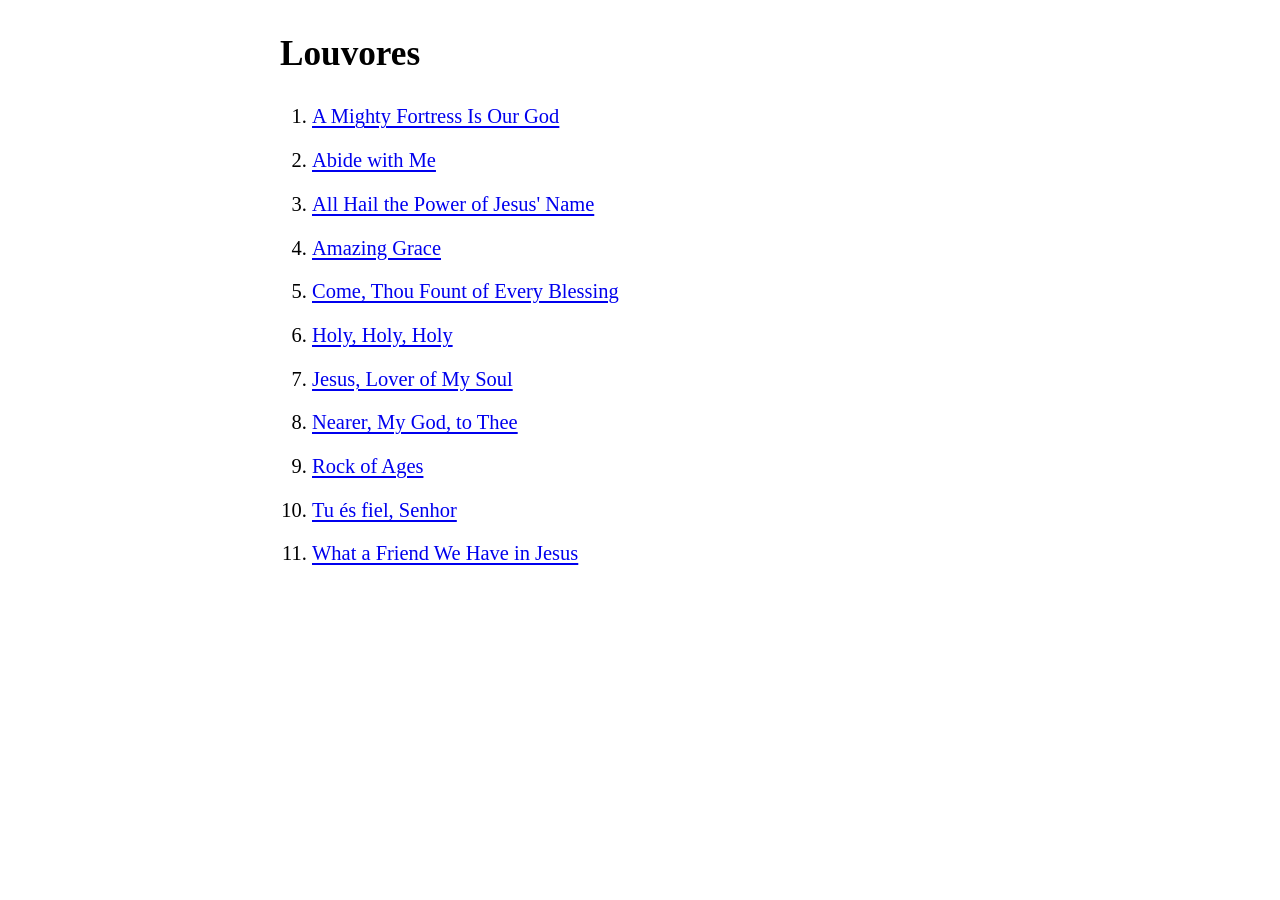
==== index.html @ 3df027c6 "initial upload" ====
<!doctype html>
<html lang="pt-BR">
<head>
<meta charset="utf-8">
<meta name="viewport" content="width=device-width, initial-scale=1">
<title>Louvores</title>
<style>
:root {
  --text: #000;
  --link: #0000EE;
  --bg: #fff;
}
* { box-sizing: border-box; }
body {
  margin: 0;
  background: var(--bg);
  color: var(--text);
  font-family: Georgia, "Times New Roman", serif;
}
main {
  max-width: 760px;
  margin: 0 auto;
  padding: 34px 20px 56px;
}
h1 {
  font-size: 2.2rem;
  line-height: 1.15;
  margin: 0 0 28px;
}
ol {
  padding-left: 2rem;
}
li {
  margin: 0 0 14px;
  font-size: 1.28rem;
  line-height: 1.45;
}
.index-link {
  color: var(--link);
  text-decoration: underline;
  text-underline-offset: 3px;
}
.index-button {
  display: inline-block;
  margin: 0 0 28px;
  padding: 14px 22px;
  border: 2px solid #000;
  border-radius: 8px;
  color: #fff;
  text-decoration: none;
  font-family: Arial, Helvetica, sans-serif;
  font-size: 1.08rem;
  font-weight: 700;
  line-height: 1;
  background: #000;
}
.index-button:hover,
.index-button:focus {
  background: #222;
}
.hymn-number {
  font-family: Arial, Helvetica, sans-serif;
  font-size: 1rem;
  margin: -14px 0 22px;
}
.letter {
  font-size: 1.28rem;
  line-height: 1.62;
  white-space: pre-wrap;
}
.message {
  font-family: Arial, Helvetica, sans-serif;
  font-size: 1rem;
}
@media (max-width: 600px) {
  main { padding: 26px 18px 48px; }
  h1 { font-size: 1.9rem; }
  li, .letter { font-size: 1.16rem; }
}
</style>
</head>
<body>
<main>
  <h1>Louvores</h1>
  <ol id="lista-hinos"></ol>
  <p id="mensagem" class="message"></p>
</main>

<script>
async function carregarIndice() {
  const lista = document.getElementById('lista-hinos');
  const mensagem = document.getElementById('mensagem');

  try {
    const resposta = await fetch('hinos.json', { cache: 'no-store' });
    if (!resposta.ok) throw new Error('Não foi possível carregar hinos.json');

    const hinos = await resposta.json();

    hinos
      .slice()
      .sort((a, b) => a.titulo.localeCompare(b.titulo, 'pt-BR', { sensitivity: 'base' }))
      .forEach(hino => {
        const li = document.createElement('li');
        const link = document.createElement('a');
        link.className = 'index-link';
        link.href = `hino.html?id=${encodeURIComponent(hino.id)}`;
        link.textContent = hino.titulo;
        li.appendChild(link);
        lista.appendChild(li);
      });
  } catch (erro) {
    mensagem.textContent = 'Não foi possível carregar o índice de hinos.';
    console.error(erro);
  }
}

carregarIndice();
</script>
</body>
</html>
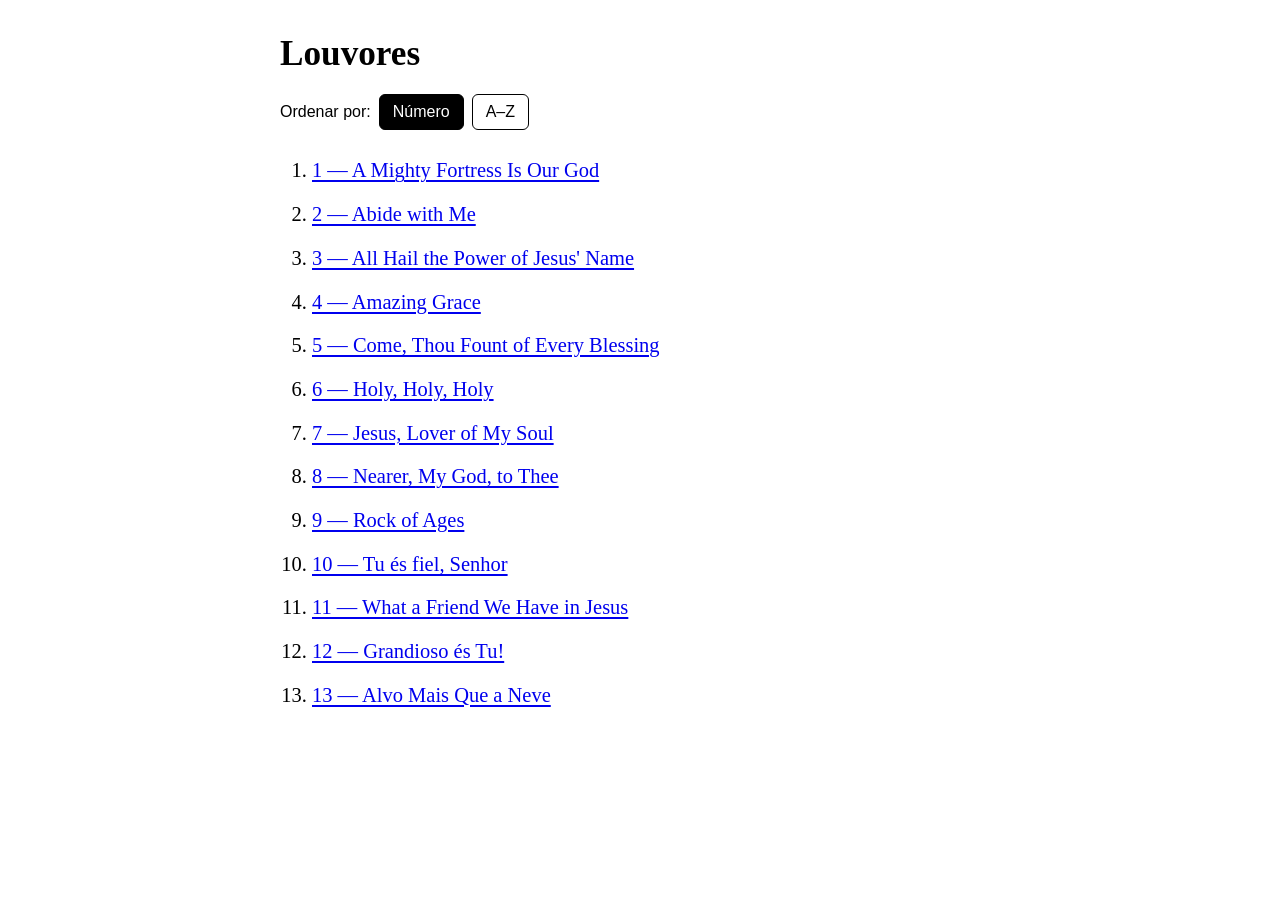
==== commit 864c5d7b: "Add files via upload" ====
--- a/index.html
+++ b/index.html
@@ -72,6 +72,29 @@
   font-family: Arial, Helvetica, sans-serif;
   font-size: 1rem;
 }
+
+.ordenacao {
+  display: flex;
+  align-items: center;
+  gap: 8px;
+  margin: -8px 0 26px;
+  font-family: Arial, Helvetica, sans-serif;
+  font-size: 1rem;
+}
+.ordenacao button {
+  padding: 8px 13px;
+  border: 1px solid #000;
+  border-radius: 6px;
+  background: #fff;
+  color: #000;
+  font: inherit;
+  cursor: pointer;
+}
+.ordenacao button.ativo {
+  background: #000;
+  color: #fff;
+}
+
 @media (max-width: 600px) {
   main { padding: 26px 18px 48px; }
   h1 { font-size: 1.9rem; }
@@ -82,39 +105,72 @@
 <body>
 <main>
   <h1>Louvores</h1>
+
+  <div class="ordenacao">
+    <span>Ordenar por:</span>
+    <button id="btnNumero" type="button" class="ativo" onclick="mudarOrdenacao('numero')">Número</button>
+    <button id="btnAZ" type="button" onclick="mudarOrdenacao('titulo')">A–Z</button>
+  </div>
+
   <ol id="lista-hinos"></ol>
   <p id="mensagem" class="message"></p>
 </main>
 
 <script>
+let hinosCarregados = [];
+let ordenacaoAtual = 'numero';
+
 async function carregarIndice() {
-  const lista = document.getElementById('lista-hinos');
   const mensagem = document.getElementById('mensagem');
 
   try {
     const resposta = await fetch('hinos.json', { cache: 'no-store' });
     if (!resposta.ok) throw new Error('Não foi possível carregar hinos.json');
 
-    const hinos = await resposta.json();
-
-    hinos
-      .slice()
-      .sort((a, b) => a.titulo.localeCompare(b.titulo, 'pt-BR', { sensitivity: 'base' }))
-      .forEach(hino => {
-        const li = document.createElement('li');
-        const link = document.createElement('a');
-        link.className = 'index-link';
-        link.href = `hino.html?id=${encodeURIComponent(hino.id)}`;
-        link.textContent = hino.titulo;
-        li.appendChild(link);
-        lista.appendChild(li);
-      });
+    hinosCarregados = await resposta.json();
+    renderizarLista();
   } catch (erro) {
     mensagem.textContent = 'Não foi possível carregar o índice de hinos.';
     console.error(erro);
   }
 }
 
+function mudarOrdenacao(tipo) {
+  ordenacaoAtual = tipo;
+
+  document.getElementById('btnNumero').classList.toggle('ativo', tipo === 'numero');
+  document.getElementById('btnAZ').classList.toggle('ativo', tipo === 'titulo');
+
+  renderizarLista();
+}
+
+function renderizarLista() {
+  const lista = document.getElementById('lista-hinos');
+  lista.innerHTML = '';
+
+  const hinos = hinosCarregados.slice();
+
+  if (ordenacaoAtual === 'numero') {
+    hinos.sort((a, b) => Number(a.numero) - Number(b.numero));
+  } else {
+    hinos.sort((a, b) =>
+      a.titulo.localeCompare(b.titulo, 'pt-BR', { sensitivity: 'base' })
+    );
+  }
+
+  hinos.forEach(hino => {
+    const li = document.createElement('li');
+    const link = document.createElement('a');
+
+    link.className = 'index-link';
+    link.href = `hino.html?id=${encodeURIComponent(hino.id)}`;
+    link.textContent = `${hino.numero} — ${hino.titulo}`;
+
+    li.appendChild(link);
+    lista.appendChild(li);
+  });
+}
+
 carregarIndice();
 </script>
 </body>
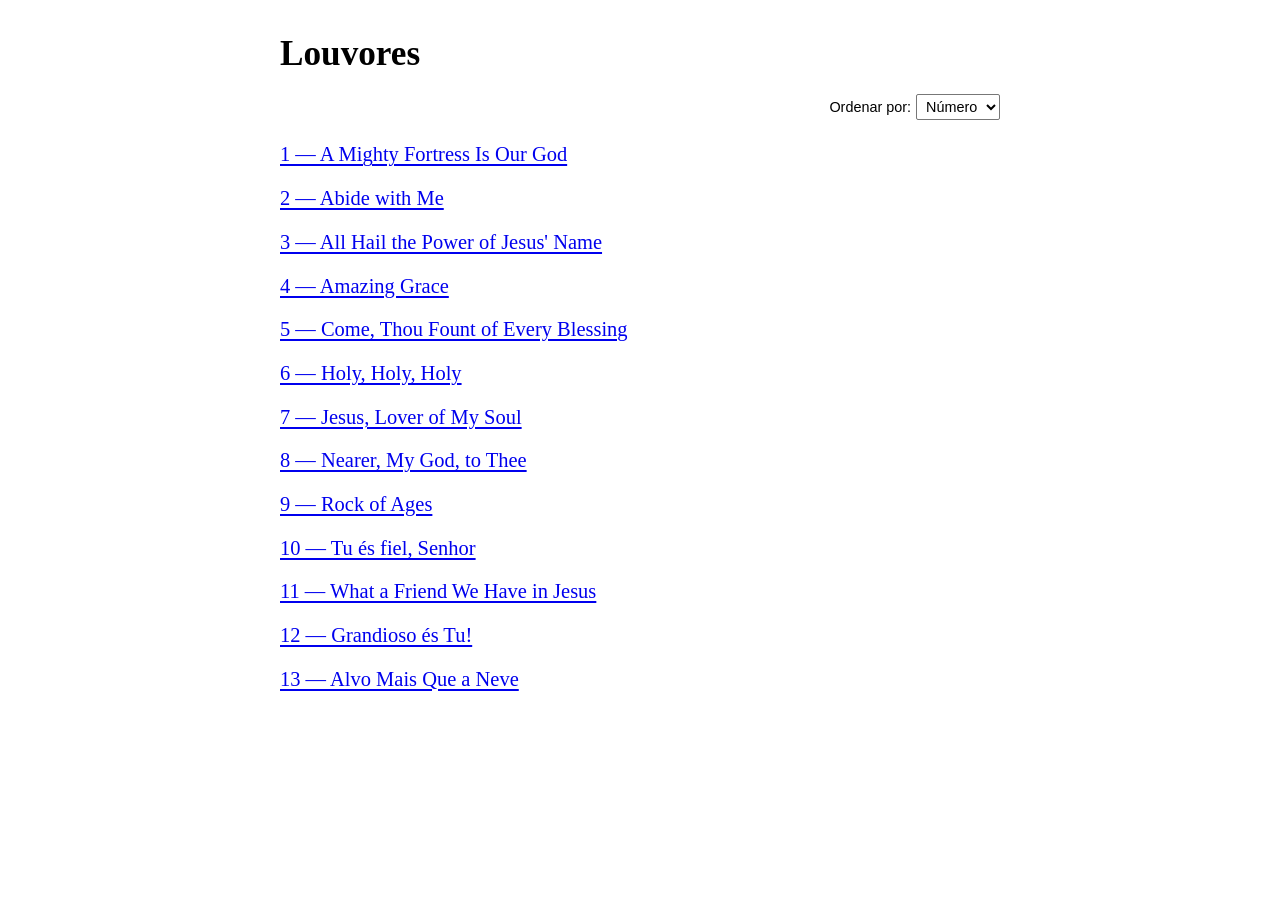
==== commit 935be148: "Add files via upload" ====
--- a/index.html
+++ b/index.html
@@ -29,6 +29,11 @@
 }
 ol {
   padding-left: 2rem;
+}
+#lista-hinos {
+  list-style: none;
+  padding-left: 0;
+  margin-left: 0;
 }
 li {
   margin: 0 0 14px;
@@ -75,24 +80,20 @@
 
 .ordenacao {
   display: flex;
+  justify-content: flex-end;
   align-items: center;
-  gap: 8px;
-  margin: -8px 0 26px;
+  gap: 5px;
+  margin: -8px 0 20px;
   font-family: Arial, Helvetica, sans-serif;
-  font-size: 1rem;
+  font-size: 0.9rem;
 }
-.ordenacao button {
-  padding: 8px 13px;
-  border: 1px solid #000;
-  border-radius: 6px;
+.ordenacao select {
+  padding: 3px 5px;
+  border: 1px solid #777;
+  border-radius: 2px;
   background: #fff;
   color: #000;
   font: inherit;
-  cursor: pointer;
-}
-.ordenacao button.ativo {
-  background: #000;
-  color: #fff;
 }
 
 @media (max-width: 600px) {
@@ -107,12 +108,14 @@
   <h1>Louvores</h1>
 
   <div class="ordenacao">
-    <span>Ordenar por:</span>
-    <button id="btnNumero" type="button" class="ativo" onclick="mudarOrdenacao('numero')">Número</button>
-    <button id="btnAZ" type="button" onclick="mudarOrdenacao('titulo')">A–Z</button>
+    <label for="ordenar">Ordenar por:</label>
+    <select id="ordenar" onchange="mudarOrdenacao(this.value)">
+      <option value="numero" selected>Número</option>
+      <option value="titulo">Nome</option>
+    </select>
   </div>
 
-  <ol id="lista-hinos"></ol>
+  <ul id="lista-hinos"></ul>
   <p id="mensagem" class="message"></p>
 </main>
 
@@ -137,10 +140,6 @@
 
 function mudarOrdenacao(tipo) {
   ordenacaoAtual = tipo;
-
-  document.getElementById('btnNumero').classList.toggle('ativo', tipo === 'numero');
-  document.getElementById('btnAZ').classList.toggle('ativo', tipo === 'titulo');
-
   renderizarLista();
 }
 
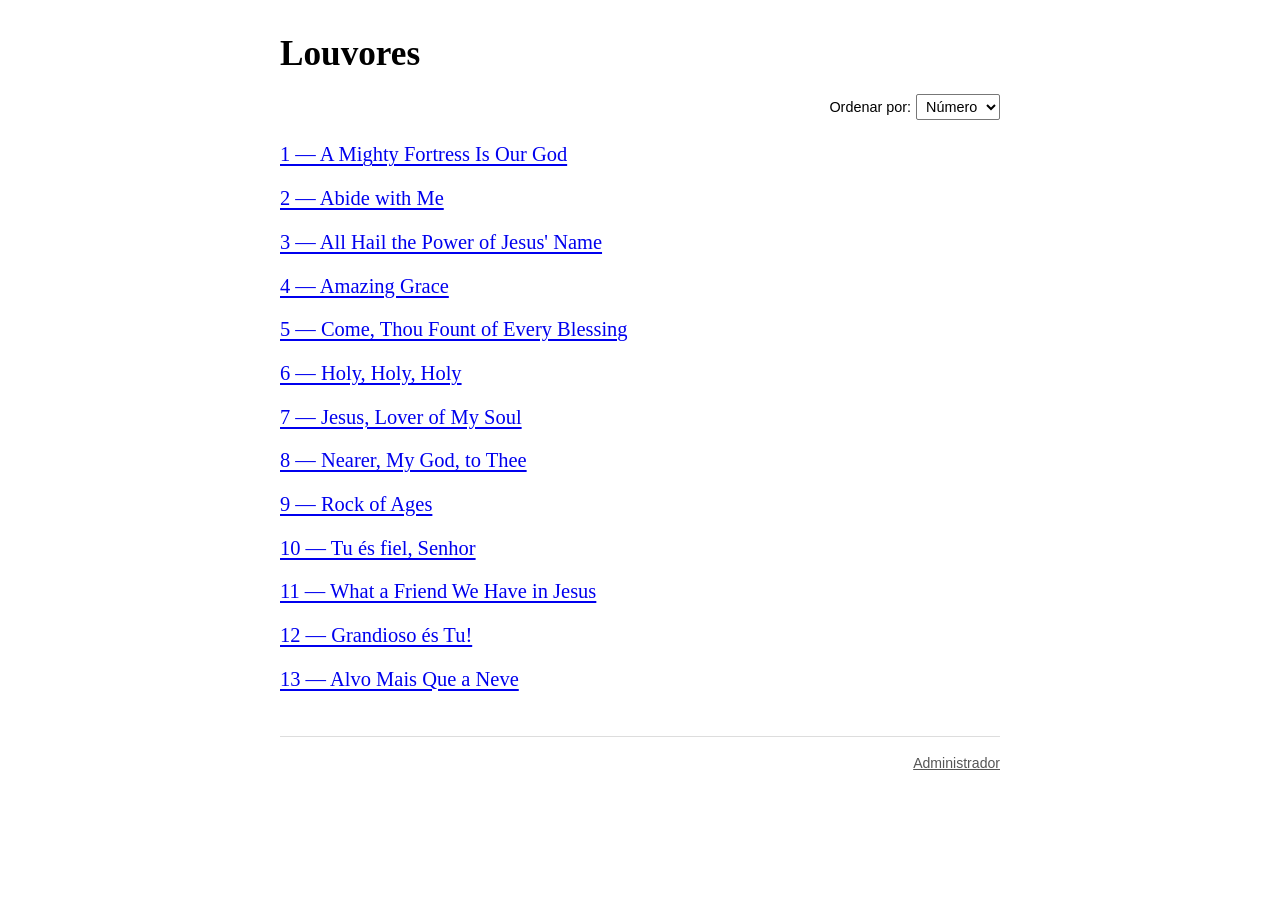
==== commit f02ab532: "Add files via upload" ====
--- a/index.html
+++ b/index.html
@@ -96,6 +96,18 @@
   font: inherit;
 }
 
+.admin-link {
+  margin-top: 42px;
+  padding-top: 18px;
+  border-top: 1px solid #ddd;
+  font-family: Arial, Helvetica, sans-serif;
+  font-size: 0.88rem;
+  text-align: right;
+}
+.admin-link a {
+  color: #555;
+}
+
 @media (max-width: 600px) {
   main { padding: 26px 18px 48px; }
   h1 { font-size: 1.9rem; }
@@ -117,6 +129,10 @@
 
   <ul id="lista-hinos"></ul>
   <p id="mensagem" class="message"></p>
+
+  <div class="admin-link">
+    <a href="admin.html">Administrador</a>
+  </div>
 </main>
 
 <script>
@@ -130,7 +146,8 @@
     const resposta = await fetch('hinos.json', { cache: 'no-store' });
     if (!resposta.ok) throw new Error('Não foi possível carregar hinos.json');
 
-    hinosCarregados = await resposta.json();
+    const catalogo = await resposta.json();
+    hinosCarregados = Array.isArray(catalogo) ? catalogo : (catalogo.hinos || []);
     renderizarLista();
   } catch (erro) {
     mensagem.textContent = 'Não foi possível carregar o índice de hinos.';
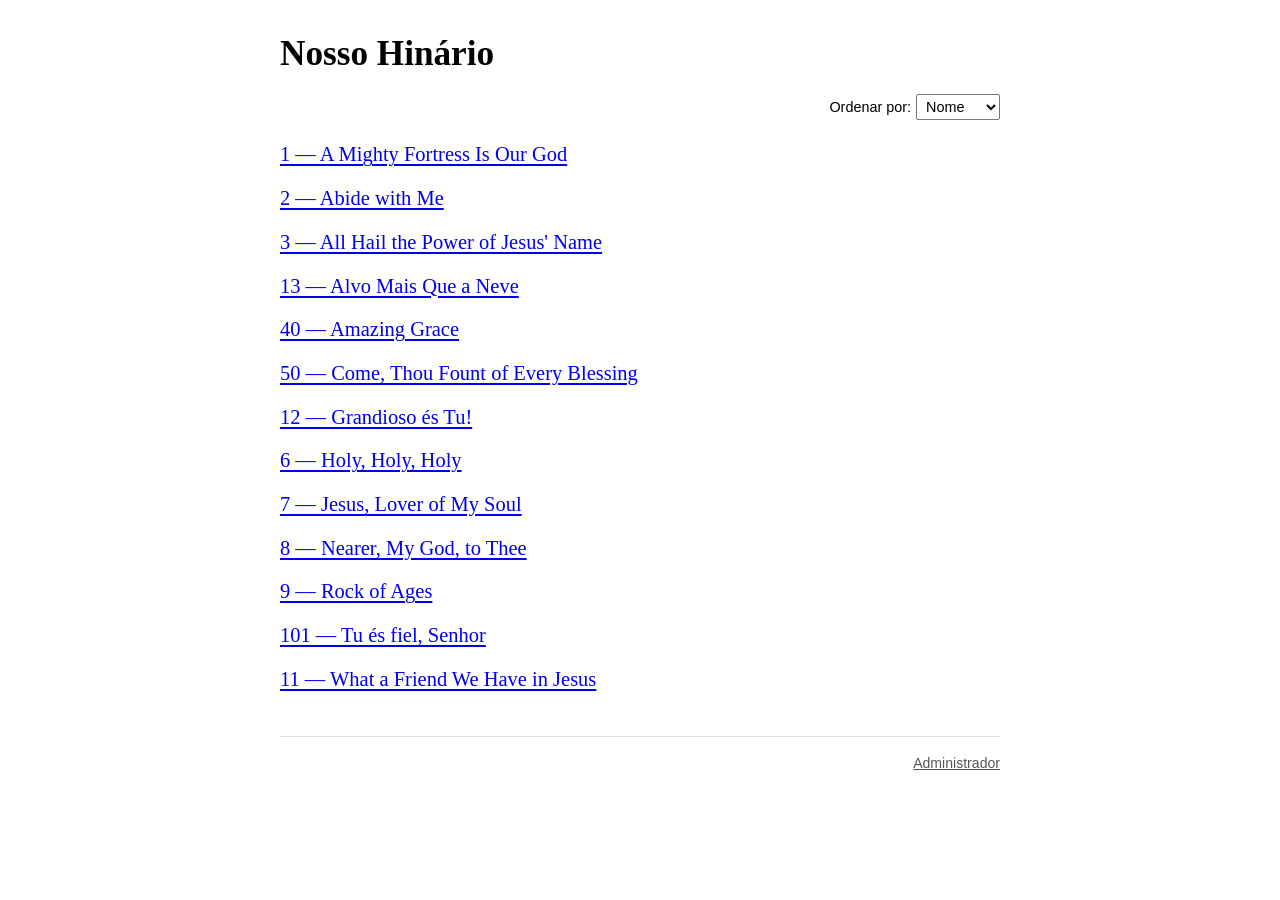
==== commit c63cb414: "Add files via upload" ====
--- a/index.html
+++ b/index.html
@@ -117,13 +117,13 @@
 </head>
 <body>
 <main>
-  <h1>Louvores</h1>
+  <h1>Nosso Hinário</h1>
 
   <div class="ordenacao">
     <label for="ordenar">Ordenar por:</label>
     <select id="ordenar" onchange="mudarOrdenacao(this.value)">
-      <option value="numero" selected>Número</option>
-      <option value="titulo">Nome</option>
+      <option value="numero">Número</option>
+      <option value="titulo" selected>Nome</option>
     </select>
   </div>
 
@@ -137,7 +137,7 @@
 
 <script>
 let hinosCarregados = [];
-let ordenacaoAtual = 'numero';
+let ordenacaoAtual = 'titulo';
 
 async function carregarIndice() {
   const mensagem = document.getElementById('mensagem');
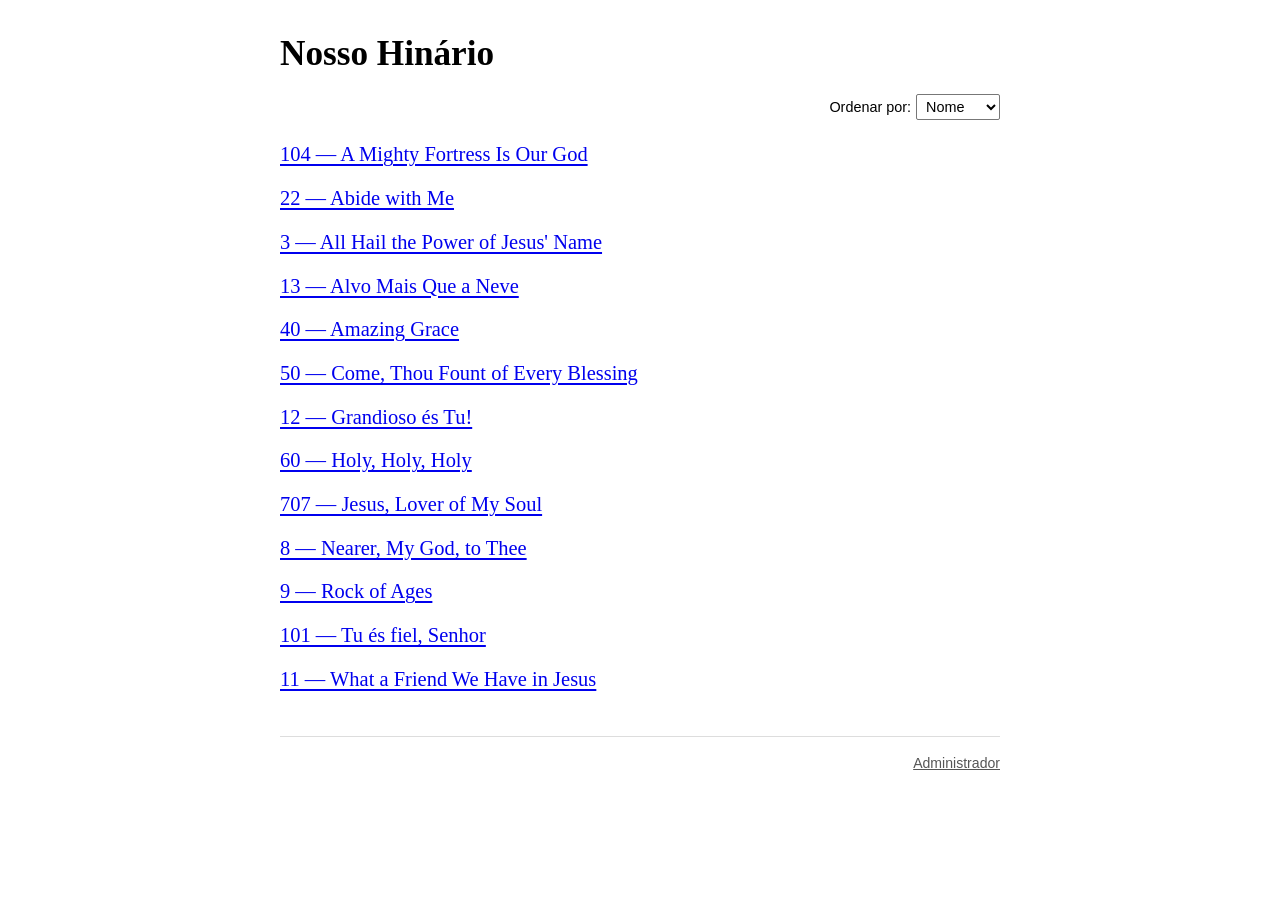
==== commit 339ce12b: "Update index.html" ====
--- a/index.html
+++ b/index.html
@@ -3,7 +3,7 @@
 <head>
 <meta charset="utf-8">
 <meta name="viewport" content="width=device-width, initial-scale=1">
-<title>Louvores</title>
+<title>Nosso Hinário</title>
 <style>
 :root {
   --text: #000;
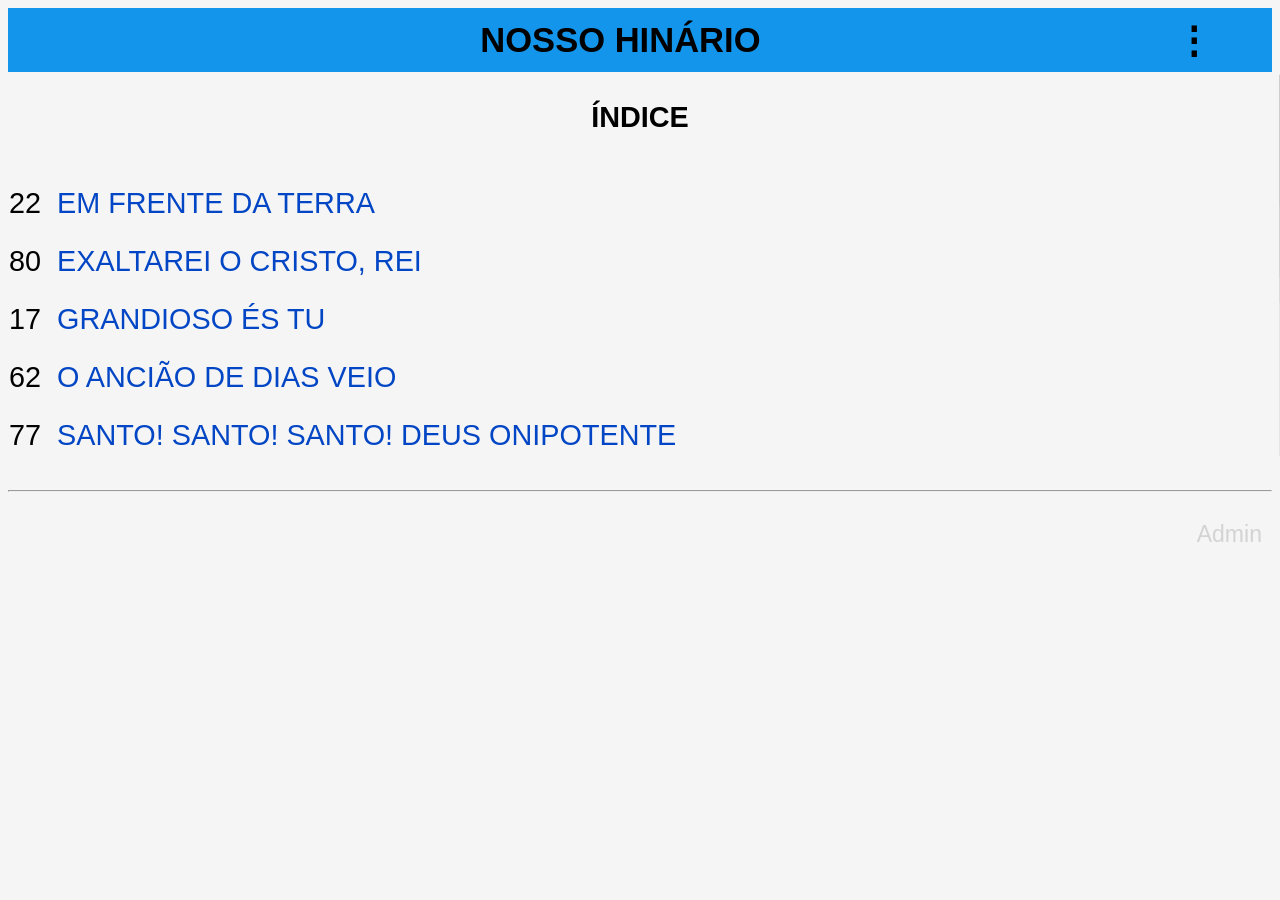
==== commit 6172a948: "primeira_carga_cb" ====
--- a/index.html
+++ b/index.html
@@ -1,193 +1,106 @@
-<!doctype html>
-<html lang="pt-BR">
+<!DOCTYPE html>
+
+<html lang="pt">
 <head>
-<meta charset="utf-8">
-<meta name="viewport" content="width=device-width, initial-scale=1">
-<title>Nosso Hinário</title>
-<style>
-:root {
-  --text: #000;
-  --link: #0000EE;
-  --bg: #fff;
-}
-* { box-sizing: border-box; }
-body {
-  margin: 0;
-  background: var(--bg);
-  color: var(--text);
-  font-family: Georgia, "Times New Roman", serif;
-}
-main {
-  max-width: 760px;
-  margin: 0 auto;
-  padding: 34px 20px 56px;
-}
-h1 {
-  font-size: 2.2rem;
-  line-height: 1.15;
-  margin: 0 0 28px;
-}
-ol {
-  padding-left: 2rem;
-}
-#lista-hinos {
-  list-style: none;
-  padding-left: 0;
-  margin-left: 0;
-}
-li {
-  margin: 0 0 14px;
-  font-size: 1.28rem;
-  line-height: 1.45;
-}
-.index-link {
-  color: var(--link);
-  text-decoration: underline;
-  text-underline-offset: 3px;
-}
-.index-button {
-  display: inline-block;
-  margin: 0 0 28px;
-  padding: 14px 22px;
-  border: 2px solid #000;
-  border-radius: 8px;
-  color: #fff;
-  text-decoration: none;
-  font-family: Arial, Helvetica, sans-serif;
-  font-size: 1.08rem;
-  font-weight: 700;
-  line-height: 1;
-  background: #000;
-}
-.index-button:hover,
-.index-button:focus {
-  background: #222;
-}
-.hymn-number {
-  font-family: Arial, Helvetica, sans-serif;
-  font-size: 1rem;
-  margin: -14px 0 22px;
-}
-.letter {
-  font-size: 1.28rem;
-  line-height: 1.62;
-  white-space: pre-wrap;
-}
-.message {
-  font-family: Arial, Helvetica, sans-serif;
-  font-size: 1rem;
-}
+    <meta charset="UTF-8">
+    <meta name="viewport" content="width=device-width, initial-scale=1.0">
 
-.ordenacao {
-  display: flex;
-  justify-content: flex-end;
-  align-items: center;
-  gap: 5px;
-  margin: -8px 0 20px;
-  font-family: Arial, Helvetica, sans-serif;
-  font-size: 0.9rem;
-}
-.ordenacao select {
-  padding: 3px 5px;
-  border: 1px solid #777;
-  border-radius: 2px;
-  background: #fff;
-  color: #000;
-  font: inherit;
-}
+    <link rel="stylesheet" href="./styles/hinario.css">
+    <script src="./scripts/hinario.js" type="text/javascript" defer></script>
 
-.admin-link {
-  margin-top: 42px;
-  padding-top: 18px;
-  border-top: 1px solid #ddd;
-  font-family: Arial, Helvetica, sans-serif;
-  font-size: 0.88rem;
-  text-align: right;
-}
-.admin-link a {
-  color: #555;
-}
-
-@media (max-width: 600px) {
-  main { padding: 26px 18px 48px; }
-  h1 { font-size: 1.9rem; }
-  li, .letter { font-size: 1.16rem; }
-}
-</style>
+    <title>NOSSO HINARIO</title>
 </head>
 <body>
-<main>
-  <h1>Nosso Hinário</h1>
+    <table id="headerGroup" style="width:100%">
+<!--         <colgroup>
+            <col style="background-color:red">
+            <col style="background-color:rgb(17, 0, 255)">
+            <col style="background-color:rgb(190, 178, 0)">
+        </colgroup> -->
 
-  <div class="ordenacao">
-    <label for="ordenar">Ordenar por:</label>
-    <select id="ordenar" onchange="mudarOrdenacao(this.value)">
-      <option value="numero">Número</option>
-      <option value="titulo" selected>Nome</option>
-    </select>
-  </div>
+        <tr>
+            <!-- Não estou usando ainda este menu principal-->
+            <td id="hamburgerIcon" style="visibility: hidden;">
+                &#9776;
+            </td>
 
-  <ul id="lista-hinos"></ul>
-  <p id="mensagem" class="message"></p>
+            <td id="headerTitle" >
+                NOSSO HINÁRIO
+            </td>
 
-  <div class="admin-link">
-    <a href="admin.html">Administrador</a>
-  </div>
-</main>
+            <td id="menuIcon"  onclick="openNav()">
+                &#8942;
+            </td>
+        </tr>
+    </table>
 
-<script>
-let hinosCarregados = [];
-let ordenacaoAtual = 'titulo';
+    <div id="sideMenu">
+        <div id="mySidenav" class="sidenav">
+            <a href="javascript:void(0)" onclick="OpenFontSizeMenu()">Aa</a>
+            <hr>
+            <a href="javascript:void(0)" onclick="OpenSortMenu()">Ordenar</a>
+            <hr>
+            <a href="javascript:void(0)" onclick="OpenThemeMenu()">Cor do fundo</a>
+            <hr>
+            <a href="javascript:void(0)" onclick="OpenAboutMenu()">Sobre</a>
+        </div>
 
-async function carregarIndice() {
-  const mensagem = document.getElementById('mensagem');
+        <div id="fontSizeMenu" class="fontSizeMenu">
+            <div>
+                <label for="fontSizeRange">Aa</label>
+                <input type="range" id="fontSizeRange" class="slidecontainer" min="0.5" max="2" step="0.1">
+            </div>
+        </div>
 
-  try {
-    const resposta = await fetch('hinos.json', { cache: 'no-store' });
-    if (!resposta.ok) throw new Error('Não foi possível carregar hinos.json');
+        <div id="sortMenu" class="sortMenu">
+            <p>Ordenar por:</p>
+            <input type="radio" id="sortByTitle" name="sortBy"  checked="true" value="1">
+            <label for="sortByTitle">Título</label><br>
 
-    const catalogo = await resposta.json();
-    hinosCarregados = Array.isArray(catalogo) ? catalogo : (catalogo.hinos || []);
-    renderizarLista();
-  } catch (erro) {
-    mensagem.textContent = 'Não foi possível carregar o índice de hinos.';
-    console.error(erro);
-  }
-}
+            <br/>
 
-function mudarOrdenacao(tipo) {
-  ordenacaoAtual = tipo;
-  renderizarLista();
-}
+            <input type="radio" id="sortByNumber" name="sortBy" value="2">
+            <label for="sortByNumber">Número</label>
 
-function renderizarLista() {
-  const lista = document.getElementById('lista-hinos');
-  lista.innerHTML = '';
+            <br/>
+            
+            <hr>
+            <p>Direção:</p>
+            <input type="radio" id="sortDir_1" name="sortDirection"  checked="true" value="1">
+            <label for="sortDir_1">Crescente</label><br>
 
-  const hinos = hinosCarregados.slice();
+            <br/>
 
-  if (ordenacaoAtual === 'numero') {
-    hinos.sort((a, b) => Number(a.numero) - Number(b.numero));
-  } else {
-    hinos.sort((a, b) =>
-      a.titulo.localeCompare(b.titulo, 'pt-BR', { sensitivity: 'base' })
-    );
-  }
+            <input type="radio" id="sortDir_2" name="sortDirection" value="2">
+            <label for="sortDir_2">Decrescente</label>         
+        </div>
 
-  hinos.forEach(hino => {
-    const li = document.createElement('li');
-    const link = document.createElement('a');
+        <div id="themeMenu" class="themeMenu">
+            <p>Fundo:</p>
+            <input type="radio" id="white-theme" name="theme"  checked="true" value="1" onclick="ThemeMode_Toggle(event)">
+            <label for="white-theme">Claro</label><br>
 
-    link.className = 'index-link';
-    link.href = `hino.html?id=${encodeURIComponent(hino.id)}`;
-    link.textContent = `${hino.numero} — ${hino.titulo}`;
+            <br/>
 
-    li.appendChild(link);
-    lista.appendChild(li);
-  });
-}
+            <input type="radio" id="dark_theme" name="theme" value="2" onclick="ThemeMode_Toggle(event)">
+            <label for="dark_theme">Escuro</label>
+        </div>
 
-carregarIndice();
-</script>
+        <div id="aboutMenu" class="aboutMenu">
+            <div>
+                <p id="current-date"></p>
+            </div>
+        </div>
+    </div>
+
+    <p id="indexHeader">ÍNDICE</p>
+    
+    <table id="table-contents"></table>
+    
+    <hr>
+    <p id="mensagem"></p>
+    <div class="admin-link">
+        <a href="admin.html">Admin</a>
+    </div>
 </body>
 </html>
--- a/styles/hinario.css
+++ b/styles/hinario.css
@@ -0,0 +1,225 @@
+
+:root{
+    /* variaveis globais: */
+    --baseFontSize: 1em;
+    --borderColor: rgb(190, 190, 190);
+    --bodyBackground: rgb(245, 245, 245);
+    --fontSizeSliderStep: 0.1;
+    --headerBackground: #1395ec;
+    --hoverColor: #1395ec;
+    --hyperlink: #0246c5;
+    --menuBackground:white;
+    --textColor: #000000;
+  }
+
+
+body {
+   /*fonte base para o documento inteiro. Ajusto com % quando necessário */
+     font-size: calc(var(--baseFontSize) + 1vw);
+
+/*   font-family: 'Gill Sans', 'Gill Sans MT', Calibri, 'Trebuchet MS', sans-serif, 'Times New Roman', Times, serif;
+     font-family: Georgia, 'Times New Roman', Times, serif; 
+     font-family: 'Times New Roman', Times, serif; */
+    font-family: Arial, Helvetica, sans-serif;
+    /* font-family: 'Times New Roman', Times, serif; */
+
+    background-color: var(--bodyBackground);
+    color:var(--textColor);
+}
+
+body.darkTheme{
+  --bodyBackground:rgb(20, 20, 20);
+  --borderColor:rgb(88, 88, 88);
+  --menuBackground:black;
+  --headerBackground: rgba(0, 47, 255, 0.384);
+  /* --headerBackground: rgb(28, 134, 255); */
+  --hyperlink: rgb(21, 130, 255) ;
+  --textColor:rgb(199, 199, 199);
+  
+}
+
+body.darkTheme a:hover{
+  background-color:rgb(161, 210, 255);
+}
+
+body.lightTheme{
+  background-color:var(--bodyBackground);
+  border-color:var(--borderColor);
+  color:var(--textColor);  
+}
+
+a {
+    text-decoration: none;
+    color: var(--hyperlink);
+}
+
+a:hover {
+    background-color: var(--hoverColor);
+}
+
+
+/* == CLASSES =========================*/
+
+.admin-link{
+  margin-right:10px;
+  font-size: 80%;  
+  text-align: right;
+}
+
+.admin-link a {
+  color:lightgray; 
+}
+
+
+.disable{
+  pointer-events: none;
+}
+
+.hidden { display: none !important; }
+
+/*Grupo de um hino */
+.hymnGroup {
+    margin-bottom: 20px;
+    padding: 5px 20px 25px;
+    background-color: var(--bodyBackground);
+    border-left: 5px solid #0073e6;
+}
+
+.index-button {
+  display: inline-block;
+  margin: 0 0 28px;
+  padding: 12px 18px;
+  border: 2px solid #000;
+  border-radius: 8px;
+  color: var(--menuBackground);
+  text-decoration: none;
+  font-size: 70%;
+  font-weight: 700;
+  line-height: 1;
+  background: var(--textColor)
+}
+
+.td-number{
+  text-align: right; 
+  vertical-align: top;
+  padding-right: 15px;
+}
+
+
+/* == SIDE MENU ========== */
+.sidenav, .fontSizeMenu, .sortMenu, .themeMenu, .aboutMenu{
+  border-style: solid;
+  border-radius: 4px;
+  border-color:var(--borderColor);  
+  position: fixed;
+  z-index: 1;
+  right: 0;
+  background-color: var(--menuBackground);
+  overflow-x: hidden;
+  transition: 0.5s;
+  padding: 0px;
+  transform: translateX(100%);
+}
+
+.sidenav a {
+  padding:5px 5px 0px 10px;
+  text-decoration: none;
+  color: var(--textColor);
+  display: block;
+  transition: 0.3s;
+  font-size: 90%;
+}
+
+
+.fontSizeMenu{
+  padding:15px 30px;
+  width:50%;
+}
+
+.fontSizeMenu label{
+  font-size: 100%;
+}
+
+/* .linkLetra :hover{
+  text-decoration: double;
+  background-color: red;
+} */
+
+.slidecontainer {        
+    width: 100%; /* Width of the outside container */
+}
+
+.aboutMenu, .sortMenu, .themeMenu{
+  padding:20px;
+}
+ 
+.sortMenu p {
+  font-size: 70%;
+}
+
+.sortMenu label {
+  font-size: 100%;
+}
+
+.themeMenu label {
+  font-size: 100%;
+}
+
+.themeMenu p {
+  font-size: 70%;
+}
+
+
+/*== ID ========================*/
+#copyright{
+  font-size: 70%;
+  white-space: pre-wrap
+}
+
+
+#headerGroup{
+  text-align: center; 
+  background-color: var(--headerBackground);
+  padding: 7px; 
+  font-weight: bold; 
+  table-layout: auto;
+}
+
+#headerTitle{
+  font-size: 120%;
+}
+
+#indexHeader{
+  font-weight: bold;
+  text-align:center;
+  font-size: 100%;
+}
+
+#hymnHeader{
+  font-size: 110%;
+  font-weight: bold;
+}
+
+/* Usada em hino.html */
+#letra{
+  font-size: 100%;
+  white-space: pre-wrap;
+  line-height: 1.9;
+}
+
+#menuIcon{
+  text-align:center;
+  font-size: 130%;
+}
+
+#table-contents{
+    display: block;
+    margin-left: 0px;    
+    border-spacing: 0px 0.8em;  /*espaçamento entre linhas*/
+}
+
+/* #table-contents :hover {
+text-decoration: underline;
+
+} */
+
